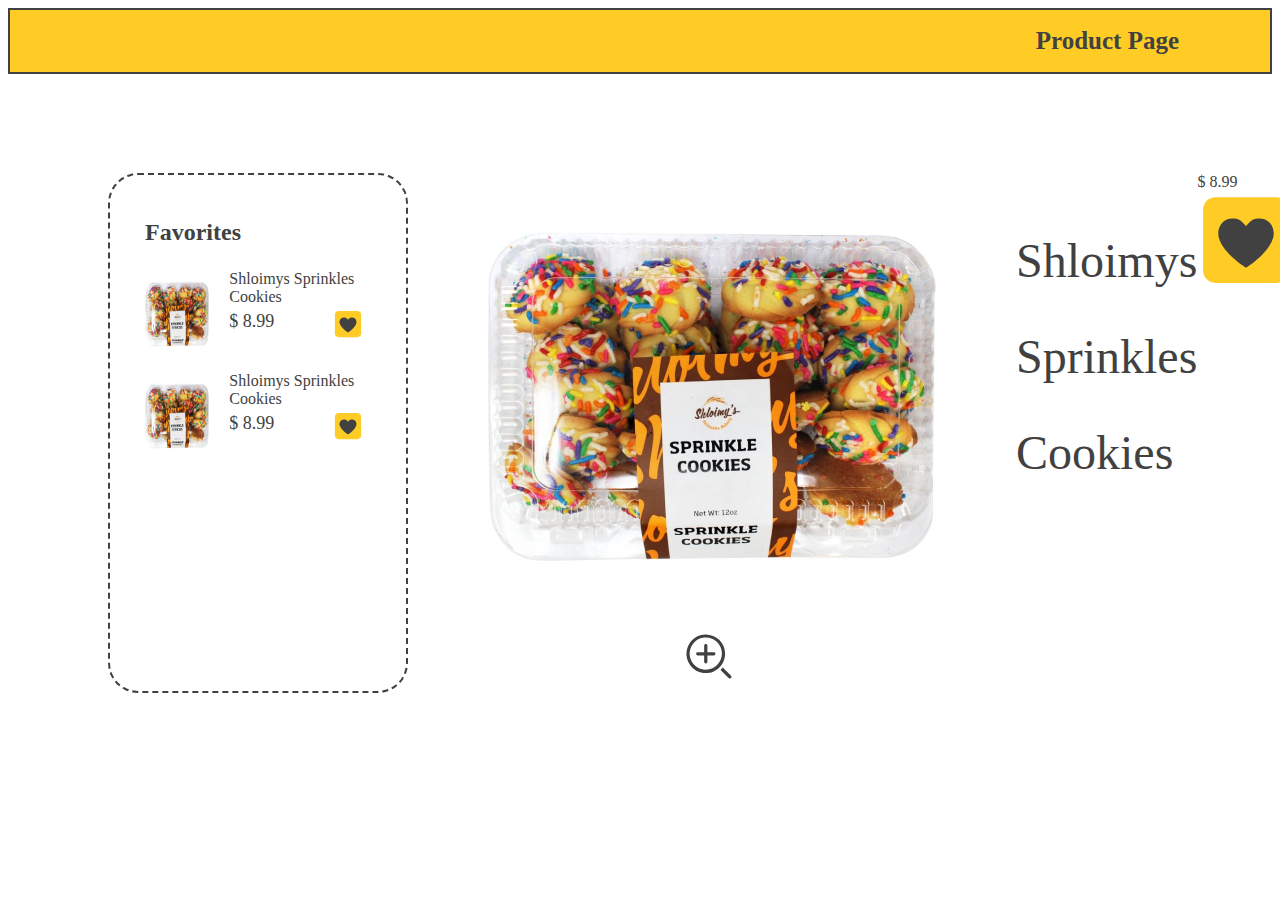
==== page.html @ 0e46916d "page modified" ====
<!DOCTYPE html>
<html lang="en">
<head>
    <meta charset="UTF-8">
    <meta name="viewport" content="width=device-width, initial-scale=1.0">
    <link rel="stylesheet" href="css/style.css">
    <title>Product Page</title>
</head>
<body>
    <header class="header">
        <h1>Product Page</h1>
    </header>

    <div class="container"> 

        <div class="favorites">

            <h2 class="favorites-title">Favorites</h2>

            <div class="favorites-selected">                
                <div class="selected-img">
                    <img src="img/img3.png" alt="selected product">
                </div>
                
                <div class="product-container">

                    <a class="link" href="#">Shloimys Sprinkles Cookies</a>

                    <div class="item-container">
                        <div class="selected-price">$ 8.99</div>
        
                        <button class="like-btn">
                            <svg width="30" height="30" viewBox="0 0 30 30" fill="none" xmlns="http://www.w3.org/2000/svg">
                                <rect x="2.5" y="2.5" width="25" height="25" rx="7" fill="#414141"/>
                                <path d="M5.625 1.875C4.63044 1.875 3.67661 2.27009 2.97335 2.97335C2.27009 3.67661 1.875 4.63044 1.875 5.625V24.375C1.875 25.3696 2.27009 26.3234 2.97335 27.0266C3.67661 27.7299 4.63044 28.125 5.625 28.125H24.375C25.3696 28.125 26.3234 27.7299 27.0266 27.0266C27.7299 26.3234 28.125 25.3696 28.125 24.375V5.625C28.125 4.63044 27.7299 3.67661 27.0266 2.97335C26.3234 2.27009 25.3696 1.875 24.375 1.875H5.625ZM15 10.8188C15 10.8188 16.3219 8.78438 18.0375 8.48438C22.2937 7.74375 24.0469 11.4656 23.3344 14.2313C22.0687 19.1719 15 23.4844 15 23.4844C15 23.4844 7.93125 19.1719 6.66563 14.2406C5.9625 11.475 7.71562 7.74375 11.9625 8.49375C13.6781 8.79375 15 10.8188 15 10.8188Z" fill="#FFCC26"/>
                            </svg>
                        </button>
                    </div>
                    
                </div>
            </div>

            <div class="favorites-selected">                
                <div class="selected-img">
                    <img src="img/img3.png" alt="selected product">
                </div>
                
                <div class="product-container">

                    <a class="link" href="#">Shloimys Sprinkles Cookies</a>

                    <div class="item-container">
                        <div class="selected-price">$ 8.99</div>
        
                        <button class="like-btn">
                            <svg width="30" height="30" viewBox="0 0 30 30" fill="none" xmlns="http://www.w3.org/2000/svg">
                                <rect x="2.5" y="2.5" width="25" height="25" rx="7" fill="#414141"/>
                                <path d="M5.625 1.875C4.63044 1.875 3.67661 2.27009 2.97335 2.97335C2.27009 3.67661 1.875 4.63044 1.875 5.625V24.375C1.875 25.3696 2.27009 26.3234 2.97335 27.0266C3.67661 27.7299 4.63044 28.125 5.625 28.125H24.375C25.3696 28.125 26.3234 27.7299 27.0266 27.0266C27.7299 26.3234 28.125 25.3696 28.125 24.375V5.625C28.125 4.63044 27.7299 3.67661 27.0266 2.97335C26.3234 2.27009 25.3696 1.875 24.375 1.875H5.625ZM15 10.8188C15 10.8188 16.3219 8.78438 18.0375 8.48438C22.2937 7.74375 24.0469 11.4656 23.3344 14.2313C22.0687 19.1719 15 23.4844 15 23.4844C15 23.4844 7.93125 19.1719 6.66563 14.2406C5.9625 11.475 7.71562 7.74375 11.9625 8.49375C13.6781 8.79375 15 10.8188 15 10.8188Z" fill="#FFCC26"/>
                            </svg>
                        </button>
                    </div>
                    
                </div>
            </div>

        </div>    

        <div class="page">
            <div class="page-container">
                <div class="page-content">
                    <div class="page-info">
                        <div class="page-pic">
                            <img src="img/PI.png" alt="The first product">
                        </div>
    
                        <a class="page-text" href="#">Shloimys Sprinkles Cookies</a>
        
                        <div class="page-holder">
                            <div class="page-price">$ 8.99</div>
        
                            <svg width="98" height="98" viewBox="0 0 98 98" fill="none" xmlns="http://www.w3.org/2000/svg">
                                <rect x="8.16669" y="8.16663" width="81.6667" height="81.6667" rx="7" fill="#414141"/>
                                <path d="M18.375 6.125C15.1261 6.125 12.0103 7.41562 9.71294 9.71294C7.41562 12.0103 6.125 15.1261 6.125 18.375V79.625C6.125 82.8739 7.41562 85.9897 9.71294 88.2871C12.0103 90.5844 15.1261 91.875 18.375 91.875H79.625C82.8739 91.875 85.9897 90.5844 88.2871 88.2871C90.5844 85.9897 91.875 82.8739 91.875 79.625V18.375C91.875 15.1261 90.5844 12.0103 88.2871 9.71294C85.9897 7.41562 82.8739 6.125 79.625 6.125H18.375ZM49 35.3412C49 35.3412 53.3181 28.6956 58.9225 27.7156C72.8262 25.2963 78.5531 37.4544 76.2256 46.4888C72.0912 62.6281 49 76.7156 49 76.7156C49 76.7156 25.9088 62.6281 21.7744 46.5194C19.4775 37.485 25.2044 25.2963 39.0775 27.7463C44.6819 28.7263 49 35.3412 49 35.3412Z" fill="#FFCC26"/>
                            </svg>
                        </div>
                    </div>
                </div>        
            </div>  

            <button class="zoom-btn">
                <svg width="58" height="58" viewBox="0 0 58 58" fill="none" xmlns="http://www.w3.org/2000/svg">
                    <g clip-path="url(#clip0_6_193)">
                    <path d="M25.7778 6.44446C21.954 6.44446 18.2161 7.57834 15.0368 9.70271C11.8574 11.8271 9.3794 14.8465 7.91611 18.3792C6.45281 21.9119 6.06995 25.7992 6.81593 29.5495C7.56191 33.2998 9.40323 36.7447 12.107 39.4485C14.8109 42.1523 18.2557 43.9937 22.006 44.7396C25.7563 45.4856 29.6436 45.1028 33.1763 43.6395C36.709 42.1762 39.7285 39.6982 41.8529 36.5188C43.9772 33.3395 45.1111 29.6016 45.1111 25.7778C45.1111 20.6503 43.0742 15.7328 39.4485 12.1071C35.8228 8.48136 30.9053 6.44446 25.7778 6.44446ZM25.7778 41.7439C22.5852 41.7438 19.4645 40.7951 16.812 39.0183C14.1595 37.2415 12.0947 34.7167 10.8797 31.7643C9.66465 28.8119 9.35417 25.5651 9.98767 22.436C10.6212 19.3068 12.1701 16.4364 14.4378 14.1891C16.7055 11.9418 19.5897 10.419 22.7245 9.81377C25.8592 9.20859 29.1031 9.54841 32.0444 10.7901C34.9856 12.0318 37.4917 14.1193 39.2444 16.7878C40.9972 19.4562 41.9176 22.5853 41.8889 25.7778C41.8507 30.0255 40.1364 34.0863 37.1191 37.0764C34.1018 40.0666 30.0257 41.7441 25.7778 41.7439Z" fill="#414141"/>
                    <path d="M51.0883 47.8338L42.7589 39.5044C42.0725 40.3536 41.324 41.1506 40.5194 41.8888L48.8167 50.1861C49.1249 50.45 49.5213 50.5879 49.9268 50.5723C50.3323 50.5566 50.7169 50.3885 51.0039 50.1016C51.2908 49.8146 51.4589 49.43 51.4745 49.0245C51.4902 48.6191 51.3523 48.2226 51.0883 47.9144V47.8338Z" fill="#414141"/>
                    <path d="M33.8333 24.1666H27.3889V17.7222C27.3889 17.2949 27.2191 16.8851 26.917 16.583C26.6149 16.2808 26.2051 16.1111 25.7778 16.1111C25.3505 16.1111 24.9407 16.2808 24.6386 16.583C24.3364 16.8851 24.1667 17.2949 24.1667 17.7222V24.1666H17.7222C17.2949 24.1666 16.8851 24.3364 16.583 24.6385C16.2809 24.9407 16.1111 25.3505 16.1111 25.7778C16.1111 26.205 16.2809 26.6148 16.583 26.917C16.8851 27.2191 17.2949 27.3889 17.7222 27.3889H24.1667V33.8333C24.1667 34.2606 24.3364 34.6704 24.6386 34.9725C24.9407 35.2747 25.3505 35.4444 25.7778 35.4444C26.2051 35.4444 26.6149 35.2747 26.917 34.9725C27.2191 34.6704 27.3889 34.2606 27.3889 33.8333V27.3889H33.8333C34.2606 27.3889 34.6704 27.2191 34.9726 26.917C35.2747 26.6148 35.4444 26.205 35.4444 25.7778C35.4444 25.3505 35.2747 24.9407 34.9726 24.6385C34.6704 24.3364 34.2606 24.1666 33.8333 24.1666Z" fill="#414141"/>
                    </g>
                    <defs>
                    <clipPath id="clip0_6_193">
                    <rect width="58" height="58" fill="white"/>
                    </clipPath>
                    </defs>
                    </svg>
            </button>
        </div>
    </div>
</body>
</html>
---- css/style.css ----
*{
    box-sizing: border-box;
    font-family: 'Poppins';
}

.header{
    border: 2px solid #414141;
    background-color: #FFCC26;
    color: #414141;
    margin-bottom: 99px;
}

.header h1{
    font-size: 25px;
    text-align: end;
    padding-right: 91px;
}

.container{
    display: flex;
    color: #414141;
    margin: 0 100px;
    max-width: 1440;
    border-color: #FBFBFB;
}

.favorites{
    border: 2px dashed #414141;
    border-radius: 30px;
    width: 20%;
    min-width: 300px;
    padding: 20px 35px; 
    margin-right: 80px;
}

.favorites-title{
    font-size: 24px;
    line-height: 36px;
    color: #414141;
}

.favorites-selected{
    display: flex;
    justify-content: space-between;
    margin-bottom: 10px;
}

.item-container{
    display: flex;
    justify-content: space-between;
}

.link{
    text-decoration: none; 
    color: #414141;
    margin-bottom: 10px;
}

.selected-img img{
    width: 100%;
    height: 88px;
    border-radius: 30px;
    padding-right: 20px;
}

.selected-name{
    font-size: 16px;
    line-height: 24px;
    font-weight: 400;
}

.selected-price{
    font-size: 18px;
    line-height: 30px;
}

.like-btn{
    border-color: transparent;
    background-color: transparent;
    cursor: pointer;
}

.like-btn:hover{
    color: #FBFBFB;
}

.item{
    width: 80%;
    max-width: 1000px;
}

.item-content{
    display: flex;
    flex-wrap: wrap;
}

.item-info{
    border: 1px dashed #414141;
    border-radius: 30px;
    padding: 13px 15px 22px 15px;
    flex: 0 0 20%;
    max-width: 210px;  
    margin: 20px;
}

.item-pic img{
    width: 100%;
    height: 200px;
    border-radius: 30px;
}

.item-price{
    font-size: 24px;
    display: flex;
    justify-content: space-between;
    align-items: center;
}

.zoom-btn{
    border-color: transparent;
    background-color: transparent;
    cursor: pointer;
    padding-left: 190px;
}

.page-info{
    display: flex;
    justify-content: space-between;
}

.page-text{
    text-decoration: none;
    font-size: 48px;
    line-height: 96px;
    font-weight: 400;
    padding-left: 80px;
    color: #414141;
    padding-top: 40px;
}
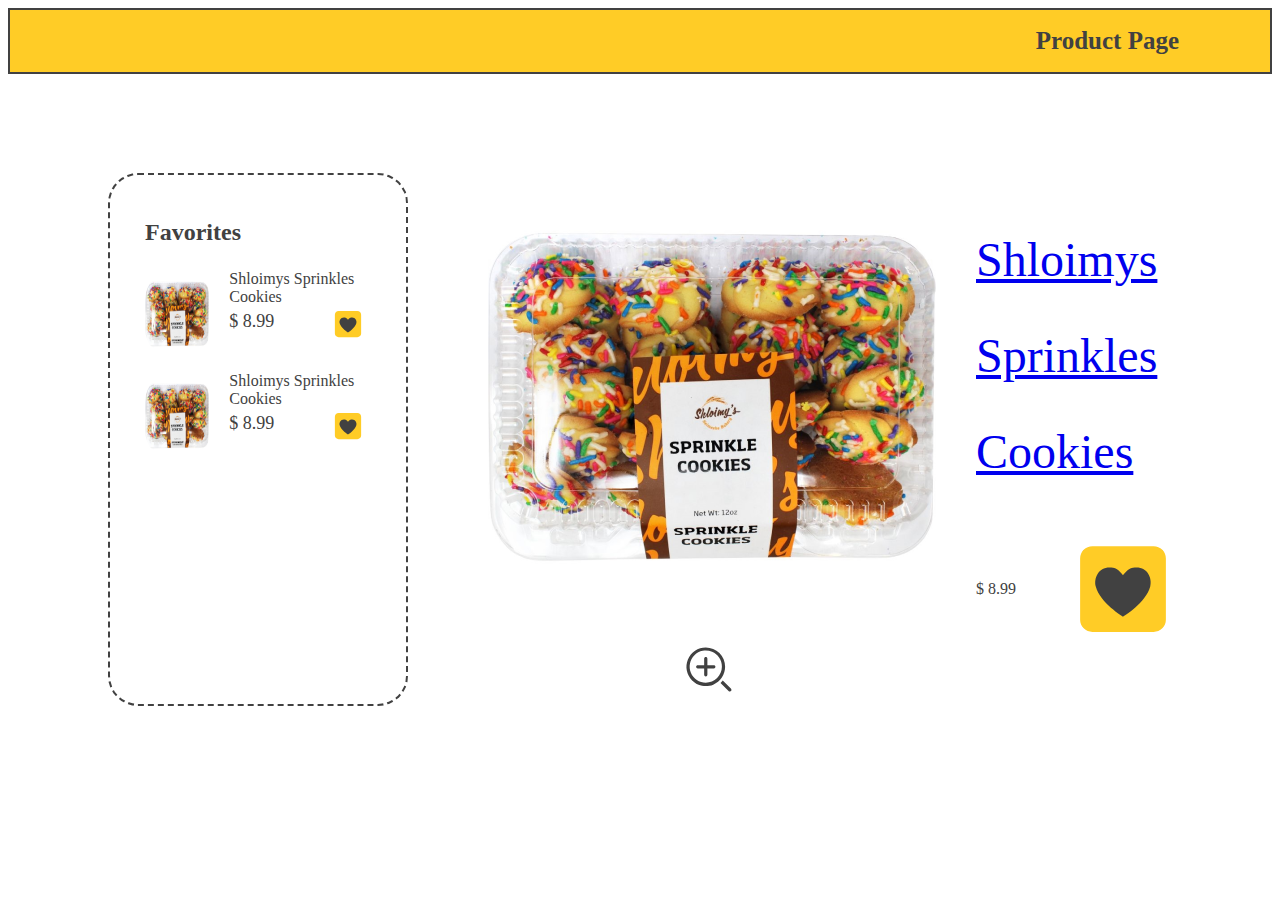
==== commit 2a5be2fe: "updates" ====
--- a/page.html
+++ b/page.html
@@ -1,107 +1,126 @@
 <!DOCTYPE html>
 <html lang="en">
+
 <head>
     <meta charset="UTF-8">
     <meta name="viewport" content="width=device-width, initial-scale=1.0">
     <link rel="stylesheet" href="css/style.css">
     <title>Product Page</title>
 </head>
+
 <body>
     <header class="header">
         <h1>Product Page</h1>
     </header>
 
-    <div class="container"> 
+    <div class="container">
 
         <div class="favorites">
 
             <h2 class="favorites-title">Favorites</h2>
 
-            <div class="favorites-selected">                
+            <div class="favorites-selected">
                 <div class="selected-img">
                     <img src="img/img3.png" alt="selected product">
                 </div>
-                
+
                 <div class="product-container">
 
                     <a class="link" href="#">Shloimys Sprinkles Cookies</a>
 
                     <div class="item-container">
                         <div class="selected-price">$ 8.99</div>
-        
+
                         <button class="like-btn">
-                            <svg width="30" height="30" viewBox="0 0 30 30" fill="none" xmlns="http://www.w3.org/2000/svg">
-                                <rect x="2.5" y="2.5" width="25" height="25" rx="7" fill="#414141"/>
-                                <path d="M5.625 1.875C4.63044 1.875 3.67661 2.27009 2.97335 2.97335C2.27009 3.67661 1.875 4.63044 1.875 5.625V24.375C1.875 25.3696 2.27009 26.3234 2.97335 27.0266C3.67661 27.7299 4.63044 28.125 5.625 28.125H24.375C25.3696 28.125 26.3234 27.7299 27.0266 27.0266C27.7299 26.3234 28.125 25.3696 28.125 24.375V5.625C28.125 4.63044 27.7299 3.67661 27.0266 2.97335C26.3234 2.27009 25.3696 1.875 24.375 1.875H5.625ZM15 10.8188C15 10.8188 16.3219 8.78438 18.0375 8.48438C22.2937 7.74375 24.0469 11.4656 23.3344 14.2313C22.0687 19.1719 15 23.4844 15 23.4844C15 23.4844 7.93125 19.1719 6.66563 14.2406C5.9625 11.475 7.71562 7.74375 11.9625 8.49375C13.6781 8.79375 15 10.8188 15 10.8188Z" fill="#FFCC26"/>
+                            <svg width="30" height="30" viewBox="0 0 30 30" fill="none"
+                                xmlns="http://www.w3.org/2000/svg">
+                                <rect x="2.5" y="2.5" width="25" height="25" rx="7" fill="#414141" />
+                                <path
+                                    d="M5.625 1.875C4.63044 1.875 3.67661 2.27009 2.97335 2.97335C2.27009 3.67661 1.875 4.63044 1.875 5.625V24.375C1.875 25.3696 2.27009 26.3234 2.97335 27.0266C3.67661 27.7299 4.63044 28.125 5.625 28.125H24.375C25.3696 28.125 26.3234 27.7299 27.0266 27.0266C27.7299 26.3234 28.125 25.3696 28.125 24.375V5.625C28.125 4.63044 27.7299 3.67661 27.0266 2.97335C26.3234 2.27009 25.3696 1.875 24.375 1.875H5.625ZM15 10.8188C15 10.8188 16.3219 8.78438 18.0375 8.48438C22.2937 7.74375 24.0469 11.4656 23.3344 14.2313C22.0687 19.1719 15 23.4844 15 23.4844C15 23.4844 7.93125 19.1719 6.66563 14.2406C5.9625 11.475 7.71562 7.74375 11.9625 8.49375C13.6781 8.79375 15 10.8188 15 10.8188Z"
+                                    fill="#FFCC26" />
                             </svg>
                         </button>
                     </div>
-                    
+
                 </div>
             </div>
 
-            <div class="favorites-selected">                
+            <div class="favorites-selected">
                 <div class="selected-img">
                     <img src="img/img3.png" alt="selected product">
                 </div>
-                
+
                 <div class="product-container">
 
                     <a class="link" href="#">Shloimys Sprinkles Cookies</a>
 
                     <div class="item-container">
                         <div class="selected-price">$ 8.99</div>
-        
+
                         <button class="like-btn">
-                            <svg width="30" height="30" viewBox="0 0 30 30" fill="none" xmlns="http://www.w3.org/2000/svg">
-                                <rect x="2.5" y="2.5" width="25" height="25" rx="7" fill="#414141"/>
-                                <path d="M5.625 1.875C4.63044 1.875 3.67661 2.27009 2.97335 2.97335C2.27009 3.67661 1.875 4.63044 1.875 5.625V24.375C1.875 25.3696 2.27009 26.3234 2.97335 27.0266C3.67661 27.7299 4.63044 28.125 5.625 28.125H24.375C25.3696 28.125 26.3234 27.7299 27.0266 27.0266C27.7299 26.3234 28.125 25.3696 28.125 24.375V5.625C28.125 4.63044 27.7299 3.67661 27.0266 2.97335C26.3234 2.27009 25.3696 1.875 24.375 1.875H5.625ZM15 10.8188C15 10.8188 16.3219 8.78438 18.0375 8.48438C22.2937 7.74375 24.0469 11.4656 23.3344 14.2313C22.0687 19.1719 15 23.4844 15 23.4844C15 23.4844 7.93125 19.1719 6.66563 14.2406C5.9625 11.475 7.71562 7.74375 11.9625 8.49375C13.6781 8.79375 15 10.8188 15 10.8188Z" fill="#FFCC26"/>
+                            <svg width="30" height="30" viewBox="0 0 30 30" fill="none"
+                                xmlns="http://www.w3.org/2000/svg">
+                                <rect x="2.5" y="2.5" width="25" height="25" rx="7" fill="#414141" />
+                                <path
+                                    d="M5.625 1.875C4.63044 1.875 3.67661 2.27009 2.97335 2.97335C2.27009 3.67661 1.875 4.63044 1.875 5.625V24.375C1.875 25.3696 2.27009 26.3234 2.97335 27.0266C3.67661 27.7299 4.63044 28.125 5.625 28.125H24.375C25.3696 28.125 26.3234 27.7299 27.0266 27.0266C27.7299 26.3234 28.125 25.3696 28.125 24.375V5.625C28.125 4.63044 27.7299 3.67661 27.0266 2.97335C26.3234 2.27009 25.3696 1.875 24.375 1.875H5.625ZM15 10.8188C15 10.8188 16.3219 8.78438 18.0375 8.48438C22.2937 7.74375 24.0469 11.4656 23.3344 14.2313C22.0687 19.1719 15 23.4844 15 23.4844C15 23.4844 7.93125 19.1719 6.66563 14.2406C5.9625 11.475 7.71562 7.74375 11.9625 8.49375C13.6781 8.79375 15 10.8188 15 10.8188Z"
+                                    fill="#FFCC26" />
                             </svg>
                         </button>
                     </div>
-                    
+
                 </div>
             </div>
 
-        </div>    
+        </div>
 
         <div class="page">
             <div class="page-container">
                 <div class="page-content">
+                    <div class="page-pic">
+                        <img src="img/PI.png" alt="The first product">
+                    </div>
                     <div class="page-info">
-                        <div class="page-pic">
-                            <img src="img/PI.png" alt="The first product">
-                        </div>
-    
-                        <a class="page-text" href="#">Shloimys Sprinkles Cookies</a>
-        
+                        <h2 class="page-text">
+                            <a href="#">Shloimys Sprinkles Cookies</a>
+                        </h2>
+
                         <div class="page-holder">
                             <div class="page-price">$ 8.99</div>
-        
-                            <svg width="98" height="98" viewBox="0 0 98 98" fill="none" xmlns="http://www.w3.org/2000/svg">
-                                <rect x="8.16669" y="8.16663" width="81.6667" height="81.6667" rx="7" fill="#414141"/>
-                                <path d="M18.375 6.125C15.1261 6.125 12.0103 7.41562 9.71294 9.71294C7.41562 12.0103 6.125 15.1261 6.125 18.375V79.625C6.125 82.8739 7.41562 85.9897 9.71294 88.2871C12.0103 90.5844 15.1261 91.875 18.375 91.875H79.625C82.8739 91.875 85.9897 90.5844 88.2871 88.2871C90.5844 85.9897 91.875 82.8739 91.875 79.625V18.375C91.875 15.1261 90.5844 12.0103 88.2871 9.71294C85.9897 7.41562 82.8739 6.125 79.625 6.125H18.375ZM49 35.3412C49 35.3412 53.3181 28.6956 58.9225 27.7156C72.8262 25.2963 78.5531 37.4544 76.2256 46.4888C72.0912 62.6281 49 76.7156 49 76.7156C49 76.7156 25.9088 62.6281 21.7744 46.5194C19.4775 37.485 25.2044 25.2963 39.0775 27.7463C44.6819 28.7263 49 35.3412 49 35.3412Z" fill="#FFCC26"/>
+
+                            <svg width="98" height="98" viewBox="0 0 98 98" fill="none"
+                                xmlns="http://www.w3.org/2000/svg">
+                                <rect x="8.16669" y="8.16663" width="81.6667" height="81.6667" rx="7" fill="#414141" />
+                                <path
+                                    d="M18.375 6.125C15.1261 6.125 12.0103 7.41562 9.71294 9.71294C7.41562 12.0103 6.125 15.1261 6.125 18.375V79.625C6.125 82.8739 7.41562 85.9897 9.71294 88.2871C12.0103 90.5844 15.1261 91.875 18.375 91.875H79.625C82.8739 91.875 85.9897 90.5844 88.2871 88.2871C90.5844 85.9897 91.875 82.8739 91.875 79.625V18.375C91.875 15.1261 90.5844 12.0103 88.2871 9.71294C85.9897 7.41562 82.8739 6.125 79.625 6.125H18.375ZM49 35.3412C49 35.3412 53.3181 28.6956 58.9225 27.7156C72.8262 25.2963 78.5531 37.4544 76.2256 46.4888C72.0912 62.6281 49 76.7156 49 76.7156C49 76.7156 25.9088 62.6281 21.7744 46.5194C19.4775 37.485 25.2044 25.2963 39.0775 27.7463C44.6819 28.7263 49 35.3412 49 35.3412Z"
+                                    fill="#FFCC26" />
                             </svg>
                         </div>
                     </div>
-                </div>        
-            </div>  
+                </div>
+            </div>
 
             <button class="zoom-btn">
                 <svg width="58" height="58" viewBox="0 0 58 58" fill="none" xmlns="http://www.w3.org/2000/svg">
                     <g clip-path="url(#clip0_6_193)">
-                    <path d="M25.7778 6.44446C21.954 6.44446 18.2161 7.57834 15.0368 9.70271C11.8574 11.8271 9.3794 14.8465 7.91611 18.3792C6.45281 21.9119 6.06995 25.7992 6.81593 29.5495C7.56191 33.2998 9.40323 36.7447 12.107 39.4485C14.8109 42.1523 18.2557 43.9937 22.006 44.7396C25.7563 45.4856 29.6436 45.1028 33.1763 43.6395C36.709 42.1762 39.7285 39.6982 41.8529 36.5188C43.9772 33.3395 45.1111 29.6016 45.1111 25.7778C45.1111 20.6503 43.0742 15.7328 39.4485 12.1071C35.8228 8.48136 30.9053 6.44446 25.7778 6.44446ZM25.7778 41.7439C22.5852 41.7438 19.4645 40.7951 16.812 39.0183C14.1595 37.2415 12.0947 34.7167 10.8797 31.7643C9.66465 28.8119 9.35417 25.5651 9.98767 22.436C10.6212 19.3068 12.1701 16.4364 14.4378 14.1891C16.7055 11.9418 19.5897 10.419 22.7245 9.81377C25.8592 9.20859 29.1031 9.54841 32.0444 10.7901C34.9856 12.0318 37.4917 14.1193 39.2444 16.7878C40.9972 19.4562 41.9176 22.5853 41.8889 25.7778C41.8507 30.0255 40.1364 34.0863 37.1191 37.0764C34.1018 40.0666 30.0257 41.7441 25.7778 41.7439Z" fill="#414141"/>
-                    <path d="M51.0883 47.8338L42.7589 39.5044C42.0725 40.3536 41.324 41.1506 40.5194 41.8888L48.8167 50.1861C49.1249 50.45 49.5213 50.5879 49.9268 50.5723C50.3323 50.5566 50.7169 50.3885 51.0039 50.1016C51.2908 49.8146 51.4589 49.43 51.4745 49.0245C51.4902 48.6191 51.3523 48.2226 51.0883 47.9144V47.8338Z" fill="#414141"/>
-                    <path d="M33.8333 24.1666H27.3889V17.7222C27.3889 17.2949 27.2191 16.8851 26.917 16.583C26.6149 16.2808 26.2051 16.1111 25.7778 16.1111C25.3505 16.1111 24.9407 16.2808 24.6386 16.583C24.3364 16.8851 24.1667 17.2949 24.1667 17.7222V24.1666H17.7222C17.2949 24.1666 16.8851 24.3364 16.583 24.6385C16.2809 24.9407 16.1111 25.3505 16.1111 25.7778C16.1111 26.205 16.2809 26.6148 16.583 26.917C16.8851 27.2191 17.2949 27.3889 17.7222 27.3889H24.1667V33.8333C24.1667 34.2606 24.3364 34.6704 24.6386 34.9725C24.9407 35.2747 25.3505 35.4444 25.7778 35.4444C26.2051 35.4444 26.6149 35.2747 26.917 34.9725C27.2191 34.6704 27.3889 34.2606 27.3889 33.8333V27.3889H33.8333C34.2606 27.3889 34.6704 27.2191 34.9726 26.917C35.2747 26.6148 35.4444 26.205 35.4444 25.7778C35.4444 25.3505 35.2747 24.9407 34.9726 24.6385C34.6704 24.3364 34.2606 24.1666 33.8333 24.1666Z" fill="#414141"/>
+                        <path
+                            d="M25.7778 6.44446C21.954 6.44446 18.2161 7.57834 15.0368 9.70271C11.8574 11.8271 9.3794 14.8465 7.91611 18.3792C6.45281 21.9119 6.06995 25.7992 6.81593 29.5495C7.56191 33.2998 9.40323 36.7447 12.107 39.4485C14.8109 42.1523 18.2557 43.9937 22.006 44.7396C25.7563 45.4856 29.6436 45.1028 33.1763 43.6395C36.709 42.1762 39.7285 39.6982 41.8529 36.5188C43.9772 33.3395 45.1111 29.6016 45.1111 25.7778C45.1111 20.6503 43.0742 15.7328 39.4485 12.1071C35.8228 8.48136 30.9053 6.44446 25.7778 6.44446ZM25.7778 41.7439C22.5852 41.7438 19.4645 40.7951 16.812 39.0183C14.1595 37.2415 12.0947 34.7167 10.8797 31.7643C9.66465 28.8119 9.35417 25.5651 9.98767 22.436C10.6212 19.3068 12.1701 16.4364 14.4378 14.1891C16.7055 11.9418 19.5897 10.419 22.7245 9.81377C25.8592 9.20859 29.1031 9.54841 32.0444 10.7901C34.9856 12.0318 37.4917 14.1193 39.2444 16.7878C40.9972 19.4562 41.9176 22.5853 41.8889 25.7778C41.8507 30.0255 40.1364 34.0863 37.1191 37.0764C34.1018 40.0666 30.0257 41.7441 25.7778 41.7439Z"
+                            fill="#414141" />
+                        <path
+                            d="M51.0883 47.8338L42.7589 39.5044C42.0725 40.3536 41.324 41.1506 40.5194 41.8888L48.8167 50.1861C49.1249 50.45 49.5213 50.5879 49.9268 50.5723C50.3323 50.5566 50.7169 50.3885 51.0039 50.1016C51.2908 49.8146 51.4589 49.43 51.4745 49.0245C51.4902 48.6191 51.3523 48.2226 51.0883 47.9144V47.8338Z"
+                            fill="#414141" />
+                        <path
+                            d="M33.8333 24.1666H27.3889V17.7222C27.3889 17.2949 27.2191 16.8851 26.917 16.583C26.6149 16.2808 26.2051 16.1111 25.7778 16.1111C25.3505 16.1111 24.9407 16.2808 24.6386 16.583C24.3364 16.8851 24.1667 17.2949 24.1667 17.7222V24.1666H17.7222C17.2949 24.1666 16.8851 24.3364 16.583 24.6385C16.2809 24.9407 16.1111 25.3505 16.1111 25.7778C16.1111 26.205 16.2809 26.6148 16.583 26.917C16.8851 27.2191 17.2949 27.3889 17.7222 27.3889H24.1667V33.8333C24.1667 34.2606 24.3364 34.6704 24.6386 34.9725C24.9407 35.2747 25.3505 35.4444 25.7778 35.4444C26.2051 35.4444 26.6149 35.2747 26.917 34.9725C27.2191 34.6704 27.3889 34.2606 27.3889 33.8333V27.3889H33.8333C34.2606 27.3889 34.6704 27.2191 34.9726 26.917C35.2747 26.6148 35.4444 26.205 35.4444 25.7778C35.4444 25.3505 35.2747 24.9407 34.9726 24.6385C34.6704 24.3364 34.2606 24.1666 33.8333 24.1666Z"
+                            fill="#414141" />
                     </g>
                     <defs>
-                    <clipPath id="clip0_6_193">
-                    <rect width="58" height="58" fill="white"/>
-                    </clipPath>
+                        <clipPath id="clip0_6_193">
+                            <rect width="58" height="58" fill="white" />
+                        </clipPath>
                     </defs>
-                    </svg>
+                </svg>
             </button>
         </div>
     </div>
 </body>
+
 </html>--- a/css/style.css
+++ b/css/style.css
@@ -1,139 +1,146 @@
-*{
-    box-sizing: border-box;
-    font-family: 'Poppins';
+* {
+  box-sizing: border-box;
+  font-family: "Poppins";
 }
 
-.header{
-    border: 2px solid #414141;
-    background-color: #FFCC26;
-    color: #414141;
-    margin-bottom: 99px;
+.header {
+  border: 2px solid #414141;
+  background-color: #ffcc26;
+  color: #414141;
+  margin-bottom: 99px;
 }
 
-.header h1{
-    font-size: 25px;
-    text-align: end;
-    padding-right: 91px;
+.header h1 {
+  font-size: 25px;
+  text-align: end;
+  padding-right: 91px;
 }
 
-.container{
-    display: flex;
-    color: #414141;
-    margin: 0 100px;
-    max-width: 1440;
-    border-color: #FBFBFB;
+.container {
+  display: flex;
+  color: #414141;
+  margin: 0 100px;
+  max-width: 1440;
+  border-color: #fbfbfb;
 }
 
-.favorites{
-    border: 2px dashed #414141;
-    border-radius: 30px;
-    width: 20%;
-    min-width: 300px;
-    padding: 20px 35px; 
-    margin-right: 80px;
+.favorites {
+  border: 2px dashed #414141;
+  border-radius: 30px;
+  width: 20%;
+  min-width: 300px;
+  padding: 20px 35px;
+  margin-right: 80px;
 }
 
-.favorites-title{
-    font-size: 24px;
-    line-height: 36px;
-    color: #414141;
+.favorites-title {
+  font-size: 24px;
+  line-height: 36px;
+  color: #414141;
 }
 
-.favorites-selected{
-    display: flex;
-    justify-content: space-between;
-    margin-bottom: 10px;
+.favorites-selected {
+  display: flex;
+  justify-content: space-between;
+  margin-bottom: 10px;
 }
 
-.item-container{
-    display: flex;
-    justify-content: space-between;
+.item-container {
+  display: flex;
+  justify-content: space-between;
 }
 
-.link{
-    text-decoration: none; 
-    color: #414141;
-    margin-bottom: 10px;
+.link {
+  text-decoration: none;
+  color: #414141;
+  margin-bottom: 10px;
 }
 
-.selected-img img{
-    width: 100%;
-    height: 88px;
-    border-radius: 30px;
-    padding-right: 20px;
+.selected-img img {
+  width: 100%;
+  height: 88px;
+  border-radius: 30px;
+  padding-right: 20px;
 }
 
-.selected-name{
-    font-size: 16px;
-    line-height: 24px;
-    font-weight: 400;
+.selected-name {
+  font-size: 16px;
+  line-height: 24px;
+  font-weight: 400;
 }
 
-.selected-price{
-    font-size: 18px;
-    line-height: 30px;
+.selected-price {
+  font-size: 18px;
+  line-height: 30px;
 }
 
-.like-btn{
-    border-color: transparent;
-    background-color: transparent;
-    cursor: pointer;
+.like-btn {
+  border-color: transparent;
+  background-color: transparent;
+  cursor: pointer;
 }
 
-.like-btn:hover{
-    color: #FBFBFB;
+.like-btn:hover {
+  color: #fbfbfb;
 }
 
-.item{
-    width: 80%;
-    max-width: 1000px;
+.item {
+  width: 80%;
+  max-width: 1000px;
 }
 
-.item-content{
-    display: flex;
-    flex-wrap: wrap;
+.item-content {
+  display: flex;
+  flex-wrap: wrap;
 }
 
-.item-info{
-    border: 1px dashed #414141;
-    border-radius: 30px;
-    padding: 13px 15px 22px 15px;
-    flex: 0 0 20%;
-    max-width: 210px;  
-    margin: 20px;
+.item-info {
+  border: 1px dashed #414141;
+  border-radius: 30px;
+  padding: 13px 15px 22px 15px;
+  flex: 0 0 20%;
+  max-width: 210px;
+  margin: 20px;
 }
 
-.item-pic img{
-    width: 100%;
-    height: 200px;
-    border-radius: 30px;
+.item-pic img {
+  width: 100%;
+  height: 200px;
+  border-radius: 30px;
 }
 
-.item-price{
-    font-size: 24px;
-    display: flex;
-    justify-content: space-between;
-    align-items: center;
+.item-price {
+  font-size: 24px;
+  display: flex;
+  justify-content: space-between;
+  align-items: center;
 }
 
-.zoom-btn{
-    border-color: transparent;
-    background-color: transparent;
-    cursor: pointer;
-    padding-left: 190px;
+.zoom-btn {
+  border-color: transparent;
+  background-color: transparent;
+  cursor: pointer;
+  padding-left: 190px;
 }
 
-.page-info{
-    display: flex;
-    justify-content: space-between;
+.page-info {
+  padding-left: 40px;
 }
 
-.page-text{
-    text-decoration: none;
-    font-size: 48px;
-    line-height: 96px;
-    font-weight: 400;
-    padding-left: 80px;
-    color: #414141;
-    padding-top: 40px;
+.page-text {
+  text-decoration: none;
+  font-size: 48px;
+  line-height: 96px;
+  font-weight: 400;
+  color: #414141;
 }
+
+.page-content {
+  display: flex;
+}
+
+.page-holder {
+  align-items: center;
+  justify-content: space-between;
+  display: flex;
+}
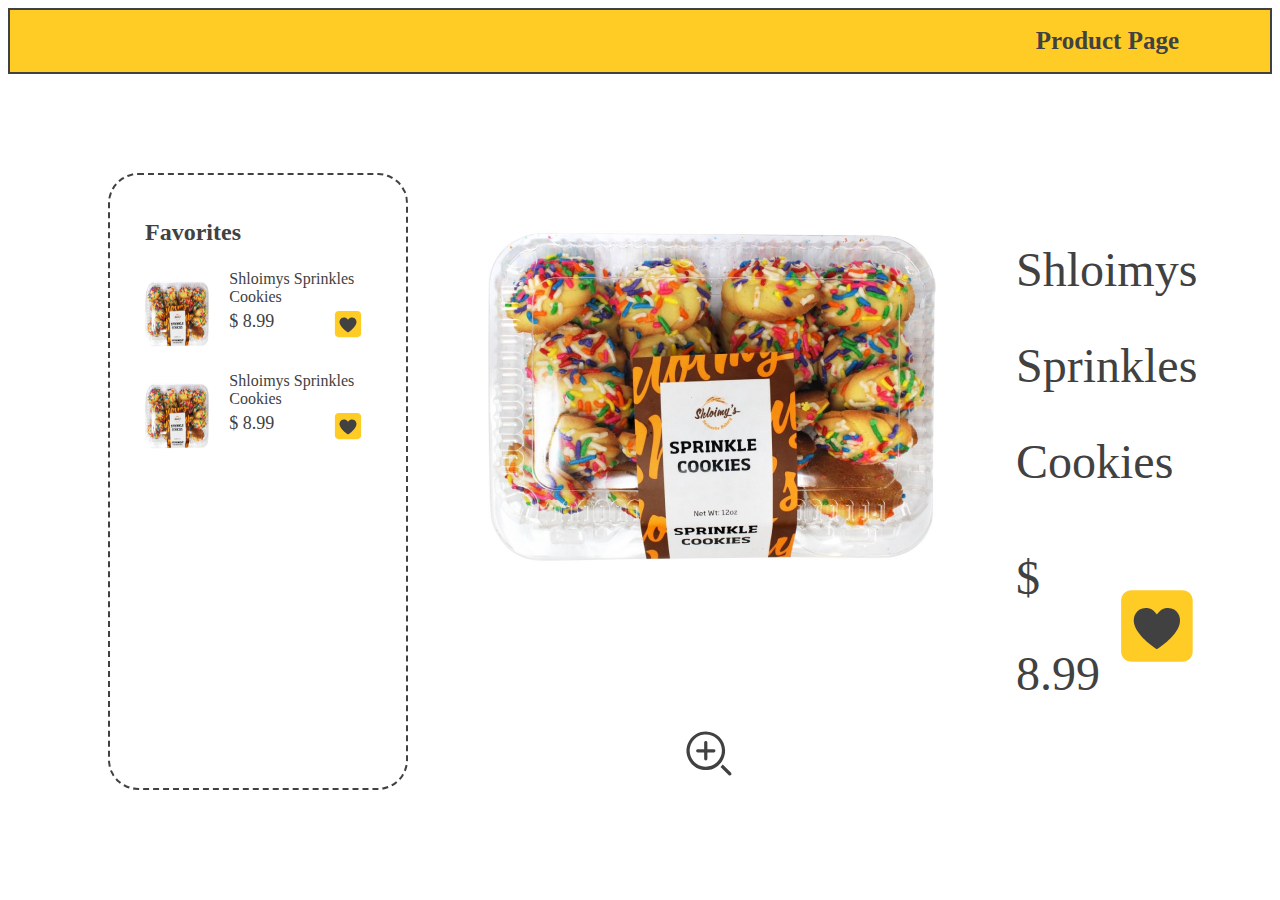
==== commit 6c1f8c70: "updated" ====
--- a/page.html
+++ b/page.html
@@ -1,126 +1,109 @@
 <!DOCTYPE html>
 <html lang="en">
-
 <head>
     <meta charset="UTF-8">
     <meta name="viewport" content="width=device-width, initial-scale=1.0">
     <link rel="stylesheet" href="css/style.css">
     <title>Product Page</title>
 </head>
-
 <body>
     <header class="header">
         <h1>Product Page</h1>
     </header>
 
-    <div class="container">
+    <div class="container"> 
 
         <div class="favorites">
 
             <h2 class="favorites-title">Favorites</h2>
 
-            <div class="favorites-selected">
+            <div class="favorites-selected">                
                 <div class="selected-img">
                     <img src="img/img3.png" alt="selected product">
                 </div>
-
+                
                 <div class="product-container">
 
                     <a class="link" href="#">Shloimys Sprinkles Cookies</a>
 
                     <div class="item-container">
                         <div class="selected-price">$ 8.99</div>
-
+        
                         <button class="like-btn">
-                            <svg width="30" height="30" viewBox="0 0 30 30" fill="none"
-                                xmlns="http://www.w3.org/2000/svg">
-                                <rect x="2.5" y="2.5" width="25" height="25" rx="7" fill="#414141" />
-                                <path
-                                    d="M5.625 1.875C4.63044 1.875 3.67661 2.27009 2.97335 2.97335C2.27009 3.67661 1.875 4.63044 1.875 5.625V24.375C1.875 25.3696 2.27009 26.3234 2.97335 27.0266C3.67661 27.7299 4.63044 28.125 5.625 28.125H24.375C25.3696 28.125 26.3234 27.7299 27.0266 27.0266C27.7299 26.3234 28.125 25.3696 28.125 24.375V5.625C28.125 4.63044 27.7299 3.67661 27.0266 2.97335C26.3234 2.27009 25.3696 1.875 24.375 1.875H5.625ZM15 10.8188C15 10.8188 16.3219 8.78438 18.0375 8.48438C22.2937 7.74375 24.0469 11.4656 23.3344 14.2313C22.0687 19.1719 15 23.4844 15 23.4844C15 23.4844 7.93125 19.1719 6.66563 14.2406C5.9625 11.475 7.71562 7.74375 11.9625 8.49375C13.6781 8.79375 15 10.8188 15 10.8188Z"
-                                    fill="#FFCC26" />
+                            <svg width="30" height="30" viewBox="0 0 30 30" fill="none" xmlns="http://www.w3.org/2000/svg">
+                                <rect x="2.5" y="2.5" width="25" height="25" rx="7" fill="#414141"/>
+                                <path d="M5.625 1.875C4.63044 1.875 3.67661 2.27009 2.97335 2.97335C2.27009 3.67661 1.875 4.63044 1.875 5.625V24.375C1.875 25.3696 2.27009 26.3234 2.97335 27.0266C3.67661 27.7299 4.63044 28.125 5.625 28.125H24.375C25.3696 28.125 26.3234 27.7299 27.0266 27.0266C27.7299 26.3234 28.125 25.3696 28.125 24.375V5.625C28.125 4.63044 27.7299 3.67661 27.0266 2.97335C26.3234 2.27009 25.3696 1.875 24.375 1.875H5.625ZM15 10.8188C15 10.8188 16.3219 8.78438 18.0375 8.48438C22.2937 7.74375 24.0469 11.4656 23.3344 14.2313C22.0687 19.1719 15 23.4844 15 23.4844C15 23.4844 7.93125 19.1719 6.66563 14.2406C5.9625 11.475 7.71562 7.74375 11.9625 8.49375C13.6781 8.79375 15 10.8188 15 10.8188Z" fill="#FFCC26"/>
                             </svg>
                         </button>
                     </div>
-
+                    
                 </div>
             </div>
 
-            <div class="favorites-selected">
+            <div class="favorites-selected">  
+
                 <div class="selected-img">
                     <img src="img/img3.png" alt="selected product">
                 </div>
-
+                
                 <div class="product-container">
 
                     <a class="link" href="#">Shloimys Sprinkles Cookies</a>
 
                     <div class="item-container">
                         <div class="selected-price">$ 8.99</div>
-
+        
                         <button class="like-btn">
-                            <svg width="30" height="30" viewBox="0 0 30 30" fill="none"
-                                xmlns="http://www.w3.org/2000/svg">
-                                <rect x="2.5" y="2.5" width="25" height="25" rx="7" fill="#414141" />
-                                <path
-                                    d="M5.625 1.875C4.63044 1.875 3.67661 2.27009 2.97335 2.97335C2.27009 3.67661 1.875 4.63044 1.875 5.625V24.375C1.875 25.3696 2.27009 26.3234 2.97335 27.0266C3.67661 27.7299 4.63044 28.125 5.625 28.125H24.375C25.3696 28.125 26.3234 27.7299 27.0266 27.0266C27.7299 26.3234 28.125 25.3696 28.125 24.375V5.625C28.125 4.63044 27.7299 3.67661 27.0266 2.97335C26.3234 2.27009 25.3696 1.875 24.375 1.875H5.625ZM15 10.8188C15 10.8188 16.3219 8.78438 18.0375 8.48438C22.2937 7.74375 24.0469 11.4656 23.3344 14.2313C22.0687 19.1719 15 23.4844 15 23.4844C15 23.4844 7.93125 19.1719 6.66563 14.2406C5.9625 11.475 7.71562 7.74375 11.9625 8.49375C13.6781 8.79375 15 10.8188 15 10.8188Z"
-                                    fill="#FFCC26" />
+                            <svg width="30" height="30" viewBox="0 0 30 30" fill="none" xmlns="http://www.w3.org/2000/svg">
+                                <rect x="2.5" y="2.5" width="25" height="25" rx="7" fill="#414141"/>
+                                <path d="M5.625 1.875C4.63044 1.875 3.67661 2.27009 2.97335 2.97335C2.27009 3.67661 1.875 4.63044 1.875 5.625V24.375C1.875 25.3696 2.27009 26.3234 2.97335 27.0266C3.67661 27.7299 4.63044 28.125 5.625 28.125H24.375C25.3696 28.125 26.3234 27.7299 27.0266 27.0266C27.7299 26.3234 28.125 25.3696 28.125 24.375V5.625C28.125 4.63044 27.7299 3.67661 27.0266 2.97335C26.3234 2.27009 25.3696 1.875 24.375 1.875H5.625ZM15 10.8188C15 10.8188 16.3219 8.78438 18.0375 8.48438C22.2937 7.74375 24.0469 11.4656 23.3344 14.2313C22.0687 19.1719 15 23.4844 15 23.4844C15 23.4844 7.93125 19.1719 6.66563 14.2406C5.9625 11.475 7.71562 7.74375 11.9625 8.49375C13.6781 8.79375 15 10.8188 15 10.8188Z" fill="#FFCC26"/>
                             </svg>
                         </button>
                     </div>
-
+                    
                 </div>
             </div>
 
-        </div>
+        </div>    
 
         <div class="page">
             <div class="page-container">
                 <div class="page-content">
+                    
                     <div class="page-pic">
                         <img src="img/PI.png" alt="The first product">
                     </div>
+                    
                     <div class="page-info">
-                        <h2 class="page-text">
-                            <a href="#">Shloimys Sprinkles Cookies</a>
-                        </h2>
+                        <h2 class="page-text"><a href="#">Shloimys Sprinkles Cookies</a></h2>
 
                         <div class="page-holder">
                             <div class="page-price">$ 8.99</div>
-
-                            <svg width="98" height="98" viewBox="0 0 98 98" fill="none"
-                                xmlns="http://www.w3.org/2000/svg">
-                                <rect x="8.16669" y="8.16663" width="81.6667" height="81.6667" rx="7" fill="#414141" />
-                                <path
-                                    d="M18.375 6.125C15.1261 6.125 12.0103 7.41562 9.71294 9.71294C7.41562 12.0103 6.125 15.1261 6.125 18.375V79.625C6.125 82.8739 7.41562 85.9897 9.71294 88.2871C12.0103 90.5844 15.1261 91.875 18.375 91.875H79.625C82.8739 91.875 85.9897 90.5844 88.2871 88.2871C90.5844 85.9897 91.875 82.8739 91.875 79.625V18.375C91.875 15.1261 90.5844 12.0103 88.2871 9.71294C85.9897 7.41562 82.8739 6.125 79.625 6.125H18.375ZM49 35.3412C49 35.3412 53.3181 28.6956 58.9225 27.7156C72.8262 25.2963 78.5531 37.4544 76.2256 46.4888C72.0912 62.6281 49 76.7156 49 76.7156C49 76.7156 25.9088 62.6281 21.7744 46.5194C19.4775 37.485 25.2044 25.2963 39.0775 27.7463C44.6819 28.7263 49 35.3412 49 35.3412Z"
-                                    fill="#FFCC26" />
+        
+                            <svg width="98" height="98" viewBox="0 0 98 98" fill="none" xmlns="http://www.w3.org/2000/svg">
+                                <rect x="8.16669" y="8.16663" width="81.6667" height="81.6667" rx="7" fill="#414141"/>
+                                <path d="M18.375 6.125C15.1261 6.125 12.0103 7.41562 9.71294 9.71294C7.41562 12.0103 6.125 15.1261 6.125 18.375V79.625C6.125 82.8739 7.41562 85.9897 9.71294 88.2871C12.0103 90.5844 15.1261 91.875 18.375 91.875H79.625C82.8739 91.875 85.9897 90.5844 88.2871 88.2871C90.5844 85.9897 91.875 82.8739 91.875 79.625V18.375C91.875 15.1261 90.5844 12.0103 88.2871 9.71294C85.9897 7.41562 82.8739 6.125 79.625 6.125H18.375ZM49 35.3412C49 35.3412 53.3181 28.6956 58.9225 27.7156C72.8262 25.2963 78.5531 37.4544 76.2256 46.4888C72.0912 62.6281 49 76.7156 49 76.7156C49 76.7156 25.9088 62.6281 21.7744 46.5194C19.4775 37.485 25.2044 25.2963 39.0775 27.7463C44.6819 28.7263 49 35.3412 49 35.3412Z" fill="#FFCC26"/>
                             </svg>
                         </div>
                     </div>
-                </div>
-            </div>
+                </div>        
+            </div>  
 
             <button class="zoom-btn">
                 <svg width="58" height="58" viewBox="0 0 58 58" fill="none" xmlns="http://www.w3.org/2000/svg">
                     <g clip-path="url(#clip0_6_193)">
-                        <path
-                            d="M25.7778 6.44446C21.954 6.44446 18.2161 7.57834 15.0368 9.70271C11.8574 11.8271 9.3794 14.8465 7.91611 18.3792C6.45281 21.9119 6.06995 25.7992 6.81593 29.5495C7.56191 33.2998 9.40323 36.7447 12.107 39.4485C14.8109 42.1523 18.2557 43.9937 22.006 44.7396C25.7563 45.4856 29.6436 45.1028 33.1763 43.6395C36.709 42.1762 39.7285 39.6982 41.8529 36.5188C43.9772 33.3395 45.1111 29.6016 45.1111 25.7778C45.1111 20.6503 43.0742 15.7328 39.4485 12.1071C35.8228 8.48136 30.9053 6.44446 25.7778 6.44446ZM25.7778 41.7439C22.5852 41.7438 19.4645 40.7951 16.812 39.0183C14.1595 37.2415 12.0947 34.7167 10.8797 31.7643C9.66465 28.8119 9.35417 25.5651 9.98767 22.436C10.6212 19.3068 12.1701 16.4364 14.4378 14.1891C16.7055 11.9418 19.5897 10.419 22.7245 9.81377C25.8592 9.20859 29.1031 9.54841 32.0444 10.7901C34.9856 12.0318 37.4917 14.1193 39.2444 16.7878C40.9972 19.4562 41.9176 22.5853 41.8889 25.7778C41.8507 30.0255 40.1364 34.0863 37.1191 37.0764C34.1018 40.0666 30.0257 41.7441 25.7778 41.7439Z"
-                            fill="#414141" />
-                        <path
-                            d="M51.0883 47.8338L42.7589 39.5044C42.0725 40.3536 41.324 41.1506 40.5194 41.8888L48.8167 50.1861C49.1249 50.45 49.5213 50.5879 49.9268 50.5723C50.3323 50.5566 50.7169 50.3885 51.0039 50.1016C51.2908 49.8146 51.4589 49.43 51.4745 49.0245C51.4902 48.6191 51.3523 48.2226 51.0883 47.9144V47.8338Z"
-                            fill="#414141" />
-                        <path
-                            d="M33.8333 24.1666H27.3889V17.7222C27.3889 17.2949 27.2191 16.8851 26.917 16.583C26.6149 16.2808 26.2051 16.1111 25.7778 16.1111C25.3505 16.1111 24.9407 16.2808 24.6386 16.583C24.3364 16.8851 24.1667 17.2949 24.1667 17.7222V24.1666H17.7222C17.2949 24.1666 16.8851 24.3364 16.583 24.6385C16.2809 24.9407 16.1111 25.3505 16.1111 25.7778C16.1111 26.205 16.2809 26.6148 16.583 26.917C16.8851 27.2191 17.2949 27.3889 17.7222 27.3889H24.1667V33.8333C24.1667 34.2606 24.3364 34.6704 24.6386 34.9725C24.9407 35.2747 25.3505 35.4444 25.7778 35.4444C26.2051 35.4444 26.6149 35.2747 26.917 34.9725C27.2191 34.6704 27.3889 34.2606 27.3889 33.8333V27.3889H33.8333C34.2606 27.3889 34.6704 27.2191 34.9726 26.917C35.2747 26.6148 35.4444 26.205 35.4444 25.7778C35.4444 25.3505 35.2747 24.9407 34.9726 24.6385C34.6704 24.3364 34.2606 24.1666 33.8333 24.1666Z"
-                            fill="#414141" />
+                    <path d="M25.7778 6.44446C21.954 6.44446 18.2161 7.57834 15.0368 9.70271C11.8574 11.8271 9.3794 14.8465 7.91611 18.3792C6.45281 21.9119 6.06995 25.7992 6.81593 29.5495C7.56191 33.2998 9.40323 36.7447 12.107 39.4485C14.8109 42.1523 18.2557 43.9937 22.006 44.7396C25.7563 45.4856 29.6436 45.1028 33.1763 43.6395C36.709 42.1762 39.7285 39.6982 41.8529 36.5188C43.9772 33.3395 45.1111 29.6016 45.1111 25.7778C45.1111 20.6503 43.0742 15.7328 39.4485 12.1071C35.8228 8.48136 30.9053 6.44446 25.7778 6.44446ZM25.7778 41.7439C22.5852 41.7438 19.4645 40.7951 16.812 39.0183C14.1595 37.2415 12.0947 34.7167 10.8797 31.7643C9.66465 28.8119 9.35417 25.5651 9.98767 22.436C10.6212 19.3068 12.1701 16.4364 14.4378 14.1891C16.7055 11.9418 19.5897 10.419 22.7245 9.81377C25.8592 9.20859 29.1031 9.54841 32.0444 10.7901C34.9856 12.0318 37.4917 14.1193 39.2444 16.7878C40.9972 19.4562 41.9176 22.5853 41.8889 25.7778C41.8507 30.0255 40.1364 34.0863 37.1191 37.0764C34.1018 40.0666 30.0257 41.7441 25.7778 41.7439Z" fill="#414141"/>
+                    <path d="M51.0883 47.8338L42.7589 39.5044C42.0725 40.3536 41.324 41.1506 40.5194 41.8888L48.8167 50.1861C49.1249 50.45 49.5213 50.5879 49.9268 50.5723C50.3323 50.5566 50.7169 50.3885 51.0039 50.1016C51.2908 49.8146 51.4589 49.43 51.4745 49.0245C51.4902 48.6191 51.3523 48.2226 51.0883 47.9144V47.8338Z" fill="#414141"/>
+                    <path d="M33.8333 24.1666H27.3889V17.7222C27.3889 17.2949 27.2191 16.8851 26.917 16.583C26.6149 16.2808 26.2051 16.1111 25.7778 16.1111C25.3505 16.1111 24.9407 16.2808 24.6386 16.583C24.3364 16.8851 24.1667 17.2949 24.1667 17.7222V24.1666H17.7222C17.2949 24.1666 16.8851 24.3364 16.583 24.6385C16.2809 24.9407 16.1111 25.3505 16.1111 25.7778C16.1111 26.205 16.2809 26.6148 16.583 26.917C16.8851 27.2191 17.2949 27.3889 17.7222 27.3889H24.1667V33.8333C24.1667 34.2606 24.3364 34.6704 24.6386 34.9725C24.9407 35.2747 25.3505 35.4444 25.7778 35.4444C26.2051 35.4444 26.6149 35.2747 26.917 34.9725C27.2191 34.6704 27.3889 34.2606 27.3889 33.8333V27.3889H33.8333C34.2606 27.3889 34.6704 27.2191 34.9726 26.917C35.2747 26.6148 35.4444 26.205 35.4444 25.7778C35.4444 25.3505 35.2747 24.9407 34.9726 24.6385C34.6704 24.3364 34.2606 24.1666 33.8333 24.1666Z" fill="#414141"/>
                     </g>
                     <defs>
-                        <clipPath id="clip0_6_193">
-                            <rect width="58" height="58" fill="white" />
-                        </clipPath>
+                    <clipPath id="clip0_6_193">
+                    <rect width="58" height="58" fill="white"/>
+                    </clipPath>
                     </defs>
-                </svg>
+                    </svg>
             </button>
         </div>
     </div>
 </body>
-
-</html>+</html>
--- a/css/style.css
+++ b/css/style.css
@@ -1,146 +1,154 @@
-* {
-  box-sizing: border-box;
-  font-family: "Poppins";
+*{
+    box-sizing: border-box;
+    font-family: 'Poppins';
 }
 
-.header {
-  border: 2px solid #414141;
-  background-color: #ffcc26;
-  color: #414141;
-  margin-bottom: 99px;
+.header{
+    border: 2px solid #414141;
+    background-color: #FFCC26;
+    color: #414141;
+    margin-bottom: 99px;
 }
 
-.header h1 {
-  font-size: 25px;
-  text-align: end;
-  padding-right: 91px;
+.header h1{
+    font-size: 25px;
+    text-align: end;
+    padding-right: 91px;
 }
 
-.container {
-  display: flex;
-  color: #414141;
-  margin: 0 100px;
-  max-width: 1440;
-  border-color: #fbfbfb;
+.container{
+    display: flex;
+    color: #414141;
+    margin: 0 100px;
+    max-width: 1440;
+    border-color: #FBFBFB;
 }
 
-.favorites {
-  border: 2px dashed #414141;
-  border-radius: 30px;
-  width: 20%;
-  min-width: 300px;
-  padding: 20px 35px;
-  margin-right: 80px;
+.favorites{
+    border: 2px dashed #414141;
+    border-radius: 30px;
+    width: 20%;
+    min-width: 300px;
+    padding: 20px 35px; 
+    margin-right: 80px;
 }
 
-.favorites-title {
-  font-size: 24px;
-  line-height: 36px;
-  color: #414141;
+.favorites-title{
+    font-size: 24px;
+    line-height: 36px;
+    color: #414141;
 }
 
-.favorites-selected {
-  display: flex;
-  justify-content: space-between;
-  margin-bottom: 10px;
+.favorites-selected{
+    display: flex;
+    justify-content: space-between;
+    margin-bottom: 10px;
 }
 
-.item-container {
-  display: flex;
-  justify-content: space-between;
+.item-container{
+    display: flex;
+    justify-content: space-between;
 }
 
-.link {
-  text-decoration: none;
-  color: #414141;
-  margin-bottom: 10px;
+.link{
+    text-decoration: none; 
+    color: #414141;
+    margin-bottom: 10px;
 }
 
-.selected-img img {
-  width: 100%;
-  height: 88px;
-  border-radius: 30px;
-  padding-right: 20px;
+.selected-img img{
+    width: 100%;
+    height: 88px;
+    border-radius: 30px;
+    padding-right: 20px;
 }
 
-.selected-name {
-  font-size: 16px;
-  line-height: 24px;
-  font-weight: 400;
+.selected-name{
+    font-size: 16px;
+    line-height: 24px;
+    font-weight: 400;
 }
 
-.selected-price {
-  font-size: 18px;
-  line-height: 30px;
+.selected-price{
+    font-size: 18px;
+    line-height: 30px;
 }
 
-.like-btn {
-  border-color: transparent;
-  background-color: transparent;
-  cursor: pointer;
+.like-btn{
+    border-color: transparent;
+    background-color: transparent;
+    cursor: pointer;
 }
 
-.like-btn:hover {
-  color: #fbfbfb;
+.like-btn:hover{
+    color: #FBFBFB;
 }
 
-.item {
-  width: 80%;
-  max-width: 1000px;
+.item{
+    width: 80%;
+    max-width: 1000px;
 }
 
-.item-content {
-  display: flex;
-  flex-wrap: wrap;
+.item-content{
+    display: flex;
+    flex-wrap: wrap;
 }
 
-.item-info {
-  border: 1px dashed #414141;
-  border-radius: 30px;
-  padding: 13px 15px 22px 15px;
-  flex: 0 0 20%;
-  max-width: 210px;
-  margin: 20px;
+.item-info{
+    border: 1px dashed #414141;
+    border-radius: 30px;
+    padding: 13px 15px 22px 15px;
+    flex: 0 0 20%;
+    max-width: 210px;  
+    margin: 20px;
 }
 
-.item-pic img {
-  width: 100%;
-  height: 200px;
-  border-radius: 30px;
+.item-pic img{
+    width: 100%;
+    height: 200px;
+    border-radius: 30px;
 }
 
-.item-price {
-  font-size: 24px;
-  display: flex;
-  justify-content: space-between;
-  align-items: center;
+.item-price{
+    font-size: 24px;
+    display: flex;
+    justify-content: space-between;
+    align-items: center;
 }
 
-.zoom-btn {
-  border-color: transparent;
-  background-color: transparent;
-  cursor: pointer;
-  padding-left: 190px;
+.zoom-btn{
+    border-color: transparent;
+    background-color: transparent;
+    cursor: pointer;
+    padding-left: 190px;
 }
 
-.page-info {
-  padding-left: 40px;
+.page-content{
+    display: flex;
 }
 
-.page-text {
-  text-decoration: none;
-  font-size: 48px;
-  line-height: 96px;
-  font-weight: 400;
-  color: #414141;
+.page-info{
+    padding-left: 80px;
+    padding-top: 30px;
 }
 
-.page-content {
-  display: flex;
+.page-text a{
+    text-decoration: none;
+    font-size: 48px;
+    line-height: 96px;
+    font-weight: 400;
+    color: #414141;
 }
 
-.page-holder {
-  align-items: center;
-  justify-content: space-between;
-  display: flex;
+.page-holder{
+    display: flex;
+    align-items: center;
+    justify-content: space-between;
 }
+
+.page-price{
+    font-size: 48px;
+    line-height: 96px;
+    font-weight: 400;
+    color: #414141;
+}